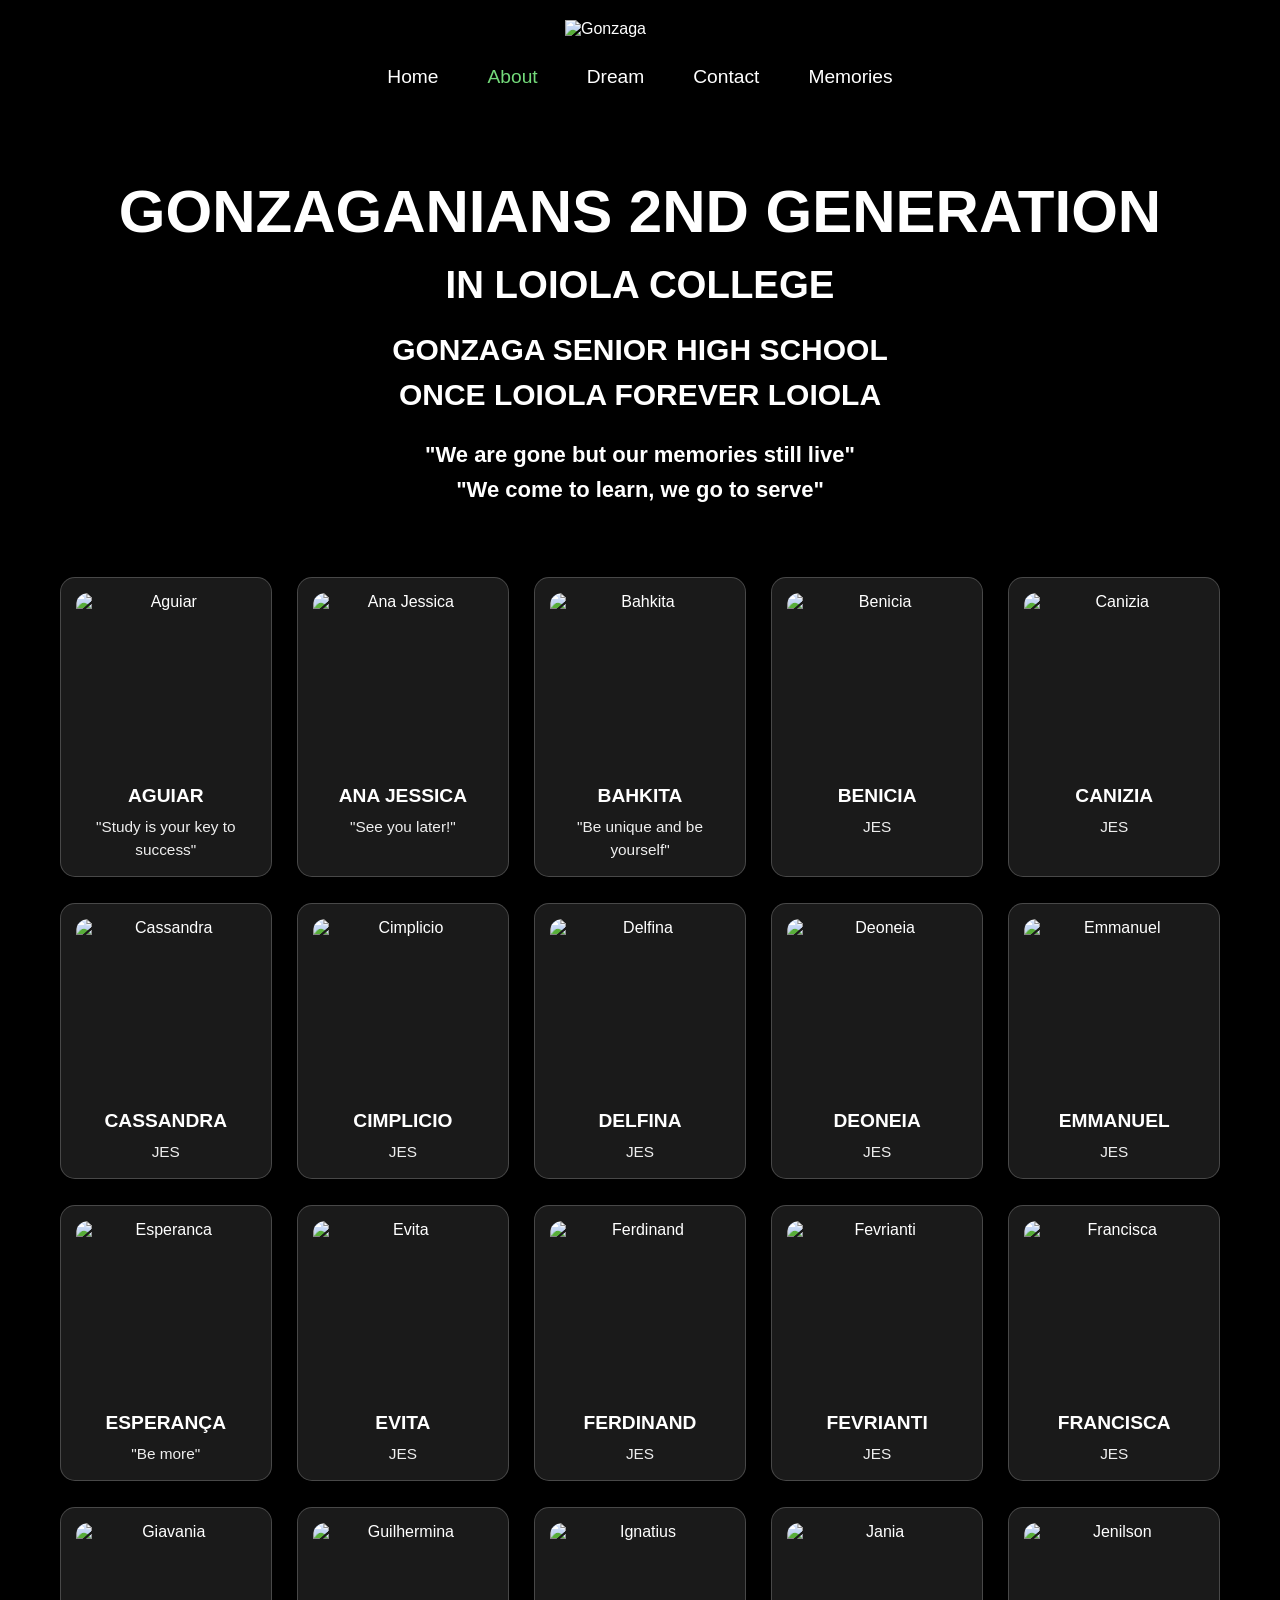
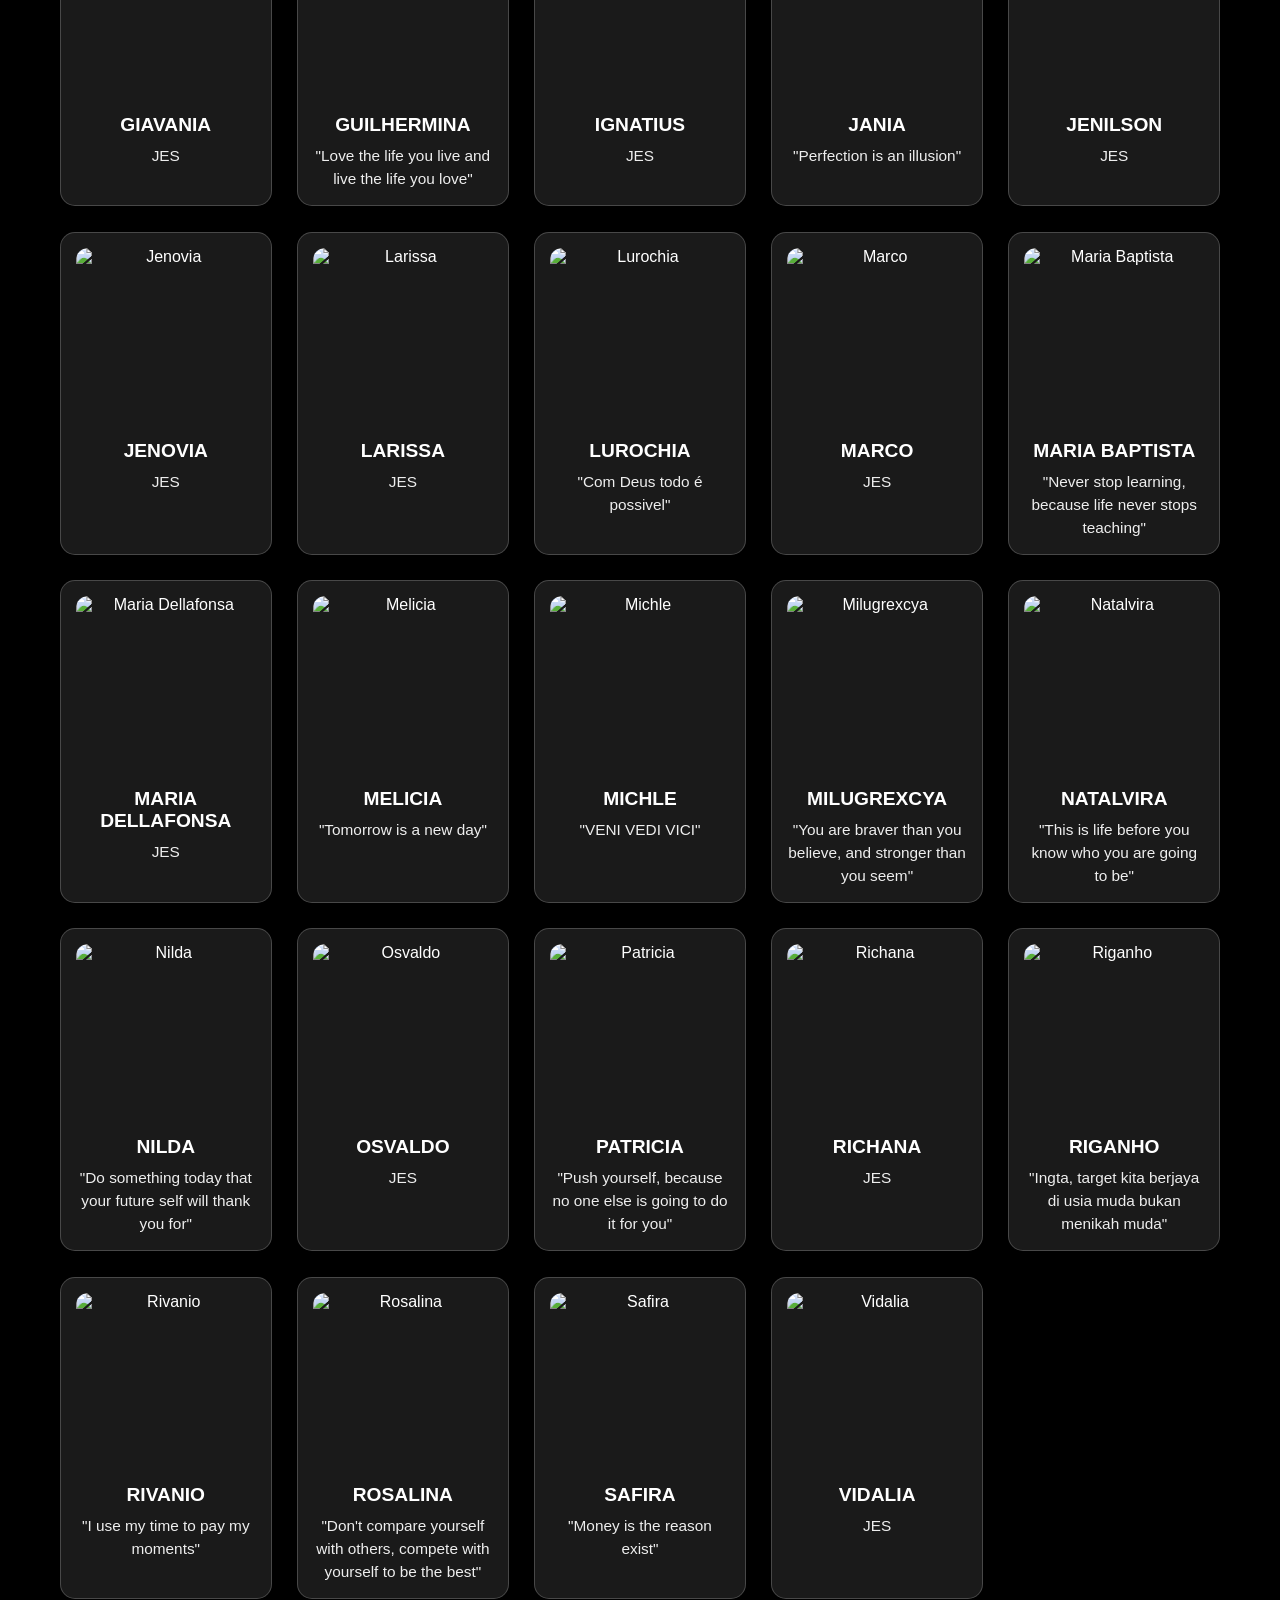
==== about.html @ f5c6c86b "Add files via upload" ====
<!DOCTYPE html>
<html lang="en">

<head>
    <meta charset="UTF-8">
    <meta name="viewport" content="width=device-width, initial-scale=1.0">

    <title>Gonzaga Project</title>

    <style>
        /* =========================
           RESET
        ========================= */

        * {
            margin: 0;
            padding: 0;
            box-sizing: border-box;
        }

        html {
            scroll-behavior: smooth;
        }

        body {
            width: 100%;
            min-height: 100vh;
            overflow-x: hidden;

            font-family: Arial, sans-serif;
            color: white;
            background: #000;
        }


        /* =========================
           BACKGROUND
        ========================= */

        .background {
            position: fixed;
            inset: 0;

            width: 100%;
            height: 100%;

            background:
                linear-gradient(
                    rgba(0, 0, 0, 0.55),
                    rgba(0, 0, 0, 0.75)
                ),
                url("mk.JPG");

            background-size: cover;
            background-position: center;
            background-repeat: no-repeat;

            z-index: -1;
        }


        /* =========================
           LOGO
        ========================= */

        .logo-img {
            display: block;

            width: clamp(90px, 12vw, 150px);
            height: auto;

            margin: 20px auto 10px;
        }


        /* =========================
           HEADER
        ========================= */

        header {
            width: 100%;

            display: flex;
            justify-content: center;
            align-items: center;

            padding: 10px 20px;
        }

        nav {
            display: flex;
            justify-content: center;
            align-items: center;

            flex-wrap: wrap;

            gap: clamp(8px, 2vw, 25px);
        }

        nav a {
            color: white;
            text-decoration: none;

            font-size: clamp(13px, 1.5vw, 20px);

            padding: 8px 12px;

            transition: 0.3s;
        }

        nav a:hover,
        nav a.active {
            color: #73da7a;
        }


        /* =========================
           WELCOME
        ========================= */

        .WELCOME {
            width: min(1200px, 94%);

            margin: 40px auto 0;

            padding: 30px 20px;

            text-align: center;
        }

        .WELCOME h1 {
            font-size: clamp(28px, 5vw, 60px);

            line-height: 1.2;

            margin-bottom: 15px;
        }

        .WELCOME h2 {
            font-size: clamp(20px, 3vw, 40px);

            margin-bottom: 20px;
        }

        .WELCOME h3 {
            font-size: clamp(16px, 2.5vw, 30px);

            line-height: 1.5;

            margin-bottom: 20px;
        }

        .WELCOME h4 {
            font-size: clamp(14px, 2vw, 22px);

            line-height: 1.6;

            margin-bottom: 50px;
        }


        /* =========================
           PHOTO CARDS
        ========================= */

        .cards {
            width: 100%;

            display: grid;

            grid-template-columns:
                repeat(auto-fit, minmax(180px, 1fr));

            gap: clamp(15px, 2vw, 30px);

            padding: 20px 0;
        }


        /* =========================
           CARD
        ========================= */

        .card {
            width: 100%;

            padding: 15px;

            text-align: center;

            background: rgba(255, 255, 255, 0.10);

            border: 1px solid rgba(255, 255, 255, 0.2);

            border-radius: 15px;

            backdrop-filter: blur(5px);

            transition: 0.3s;
        }

        .card:hover {
            transform: translateY(-8px);

            background: rgba(255, 255, 255, 0.18);
        }


        /* =========================
           FOTO
        ========================= */

        .card img {
            width: 100%;

            aspect-ratio: 1 / 1;

            object-fit: cover;

            display: block;

            border-radius: 12px;

            margin-bottom: 12px;
        }


        /* =========================
           NAMA
        ========================= */

        .ag {
            font-size: clamp(14px, 1.5vw, 20px);

            font-weight: bold;

            margin-bottom: 8px;
        }


        /* =========================
           QUOTE
        ========================= */

        .l1 {
            font-size: clamp(12px, 1.2vw, 17px);

            line-height: 1.5;

            color: #eee;
        }


        /* =========================
           TABLET
        ========================= */

        @media (max-width: 999px) and (min-width: 601px) {

            .cards {
                grid-template-columns: repeat(3, 1fr);
            }

        }


        /* =========================
           HANDPHONE
        ========================= */

        @media (max-width: 600px) {

            header {
                padding: 5px 10px;
            }

            nav {
                gap: 3px;
            }

            nav a {
                font-size: 12px;
                padding: 6px 7px;
            }

            .WELCOME {
                width: 94%;

                margin-top: 20px;

                padding: 20px 10px;
            }

            .cards {
                grid-template-columns: repeat(2, 1fr);

                gap: 12px;
            }

            .card {
                padding: 8px;

                border-radius: 10px;
            }

            .card img {
                border-radius: 8px;
            }
        }


        /* =========================
           HP KECIL
        ========================= */

        @media (max-width: 380px) {

            .cards {
                gap: 8px;
            }

            .card {
                padding: 6px;
            }

            .ag {
                font-size: 12px;
            }

            .l1 {
                font-size: 10px;
            }
        }
    </style>
</head>


<body>

    <!-- BACKGROUND -->
    <div class="background"></div>


    <!-- LOGO -->
    <img
        class="logo-img"
        src="GONZAGANIANS_2023-2025-removebg-preview.png"
        alt="Gonzaga"
    >


    <!-- NAVIGATION -->
    <header>
        <nav>
            <a href="Gonzaga.html">Home</a>
            <a href="about.html" class="active">About</a>
            <a href="work.html">Dream</a>
            <a href="konta1.html">Contact</a>
            <a href="explora.html">Memories</a>
        </nav>
    </header>


    <!-- WELCOME -->
    <section class="WELCOME">

        <h1>GONZAGANIANS 2ND GENERATION</h1>

        <h2>IN LOIOLA COLLEGE</h2>

        <h3>
            GONZAGA SENIOR HIGH SCHOOL<br>
            ONCE LOIOLA FOREVER LOIOLA
        </h3>

        <h4>
            "We are gone but our memories still live"<br>
            "We come to learn, we go to serve"
        </h4>


        <!-- =========================
             SEMUA FOTO
        ========================= -->

        <div class="cards">


            <div class="card">
                <img src="1 Aguiar.JPG" alt="Aguiar">
                <div class="ag">AGUIAR</div>
                <div class="l1">
                    "Study is your key to success"
                </div>
            </div>


            <div class="card">
                <img src="2 Ana Jessica.JPG" alt="Ana Jessica">
                <div class="ag">ANA JESSICA</div>
                <div class="l1">
                    "See you later!"
                </div>
            </div>


            <div class="card">
                <img src="3 Bahkita.JPG" alt="Bahkita">
                <div class="ag">BAHKITA</div>
                <div class="l1">
                    "Be unique and be yourself"
                </div>
            </div>


            <div class="card">
                <img src="4 Benicia.JPG" alt="Benicia">
                <div class="ag">BENICIA</div>
                <div class="l1">JES</div>
            </div>


            <div class="card">
                <img src="5 Canizia.JPG" alt="Canizia">
                <div class="ag">CANIZIA</div>
                <div class="l1">JES</div>
            </div>


            <div class="card">
                <img src="6 Cassandra.JPG" alt="Cassandra">
                <div class="ag">CASSANDRA</div>
                <div class="l1">JES</div>
            </div>


            <div class="card">
                <img src="7 Cimplicio.JPG" alt="Cimplicio">
                <div class="ag">CIMPLICIO</div>
                <div class="l1">JES</div>
            </div>


            <div class="card">
                <img src="8 Delfina.JPG" alt="Delfina">
                <div class="ag">DELFINA</div>
                <div class="l1">JES</div>
            </div>


            <div class="card">
                <img src="9 Deoneia.JPG" alt="Deoneia">
                <div class="ag">DEONEIA</div>
                <div class="l1">JES</div>
            </div>


            <div class="card">
                <img src="10 Emmanuel.JPG" alt="Emmanuel">
                <div class="ag">EMMANUEL</div>
                <div class="l1">JES</div>
            </div>


            <div class="card">
                <img src="11 Esperanca.JPG" alt="Esperanca">
                <div class="ag">ESPERANÇA</div>
                <div class="l1">
                    "Be more"
                </div>
            </div>


            <div class="card">
                <img src="12 Evita.JPG" alt="Evita">
                <div class="ag">EVITA</div>
                <div class="l1">JES</div>
            </div>


            <div class="card">
                <img src="13 Ferdinand.JPG" alt="Ferdinand">
                <div class="ag">FERDINAND</div>
                <div class="l1">JES</div>
            </div>


            <div class="card">
                <img src="14 Fevrianti.JPG" alt="Fevrianti">
                <div class="ag">FEVRIANTI</div>
                <div class="l1">JES</div>
            </div>


            <div class="card">
                <img src="15 Francisca.JPG" alt="Francisca">
                <div class="ag">FRANCISCA</div>
                <div class="l1">JES</div>
            </div>


            <div class="card">
                <img src="16 Giavania.JPG" alt="Giavania">
                <div class="ag">GIAVANIA</div>
                <div class="l1">JES</div>
            </div>


            <div class="card">
                <img src="17 Guilhermina.JPG" alt="Guilhermina">
                <div class="ag">GUILHERMINA</div>
                <div class="l1">
                    "Love the life you live
                    and live the life you love"
                </div>
            </div>


            <div class="card">
                <img src="18 Ignatius.JPG" alt="Ignatius">
                <div class="ag">IGNATIUS</div>
                <div class="l1">JES</div>
            </div>


            <div class="card">
                <img src="20 Jania.JPG" alt="Jania">
                <div class="ag">JANIA</div>
                <div class="l1">
                    "Perfection is an illusion"
                </div>
            </div>


            <div class="card">
                <img src="21 Jenilson.JPG" alt="Jenilson">
                <div class="ag">JENILSON</div>
                <div class="l1">JES</div>
            </div>


            <div class="card">
                <img src="22 Jenovia.JPG" alt="Jenovia">
                <div class="ag">JENOVIA</div>
                <div class="l1">JES</div>
            </div>


            <div class="card">
                <img src="23 Larissa.JPG" alt="Larissa">
                <div class="ag">LARISSA</div>
                <div class="l1">JES</div>
            </div>


            <div class="card">
                <img src="24 Lurocia.JPG" alt="Lurochia">
                <div class="ag">LUROCHIA</div>
                <div class="l1">
                    "Com Deus todo é possivel"
                </div>
            </div>

            
 <div class="card">
                <img src="25 Marco.JPG" alt="Marco">
                <div class="ag">MARCO</div>
                <div class="l1">JES</div>
            </div>


 <div class="card">
                <img src="26 Maria Baptista.JPG" alt="Maria Baptista">
                <div class="ag">MARIA BAPTISTA</div>
                <div class="l1">
                    "Never stop learning,
                    because life never stops teaching"
                </div>
            </div>


            <div class="card">
                <img src="27 Maria Delafonsa.JPG" alt="Maria Dellafonsa">
                <div class="ag">MARIA DELLAFONSA</div>
                <div class="l1">JES</div>
            </div>


            <div class="card">
                <img src="28 Melicia.JPG" alt="Melicia">
                <div class="ag">MELICIA</div>
                <div class="l1">
                    "Tomorrow is a new day"
                </div>
            </div>


   <div class="card">
                <img src="29 Michel.JPG" alt="Michle">
                <div class="ag">MICHLE</div>
                <div class="l1">
                    "VENI VEDI VICI"
                </div>
            </div>


             <div class="card">
                <img src="30 Milugrrexcya.JPG" alt="Milugrexcya">
                <div class="ag">MILUGREXCYA</div>
                <div class="l1">
                    "You are braver than you believe,
                    and stronger than you seem"
                </div>
            </div>


            <div class="card">
                <img src="31 Natalvira.JPG" alt="Natalvira">
                <div class="ag">NATALVIRA</div>
                <div class="l1">
                    "This is life before you
                    know who you are going to be"
                </div>
            </div>


            <div class="card">
                <img src="32 Nilda.JPG" alt="Nilda">
                <div class="ag">NILDA</div>
                <div class="l1">
                    "Do something today that your
                    future self will thank you for"
                </div>
            </div>


            <div class="card">
                <img src="33 Osvaldo.JPG" alt="Osvaldo">
                <div class="ag">OSVALDO</div>
                <div class="l1">JES</div>
            </div>

            
            <div class="card">
                <img src="34 Patricia.JPG" alt="Patricia">
                <div class="ag">PATRICIA</div>
                <div class="l1">
                    "Push yourself, because no one else
                    is going to do it for you"
                </div>
            </div>


             <div class="card">
                <img src="35 Richana.JPG" alt="Richana">
                <div class="ag">RICHANA</div>
                <div class="l1">JES</div>
            </div>


            <div class="card">
                <img src="36 Riganho.JPG" alt="Riganho">
                <div class="ag">RIGANHO</div>
                <div class="l1">
                    "Ingta, target kita berjaya di usia
                    muda bukan menikah muda"
                </div>
            </div>


             <div class="card">
                <img src="37 Rivanio.JPG" alt="Rivanio">
                <div class="ag">RIVANIO</div>
                <div class="l1">
                    "I use my time to pay my moments"
                </div>
            </div>

 
            <div class="card">
                <img src="38 Rosalina.JPG" alt="Rosalina">
                <div class="ag">ROSALINA</div>
                <div class="l1">
                    "Don't compare yourself with others,
                    compete with yourself to be the best"
                </div>
            </div>


            <div class="card">
                <img src="39 Safira.JPG" alt="Safira">
                <div class="ag">SAFIRA</div>
                <div class="l1">
                    "Money is the reason exist"
                </div>
            </div>


            <div class="card">
                <img src="40 Vidalia.JPG" alt="Vidalia">
                <div class="ag">VIDALIA</div>
                <div class="l1">JES</div>
            </div>

        </div>

    </section>


    <!-- MUSIC -->

    <audio
        autoplay
        loop
        src="Forever_Young_-_Alphaville__LIRIK_DAN_TERJEMAHAN_(256k).mp3">
    </audio>

</body>
</html>
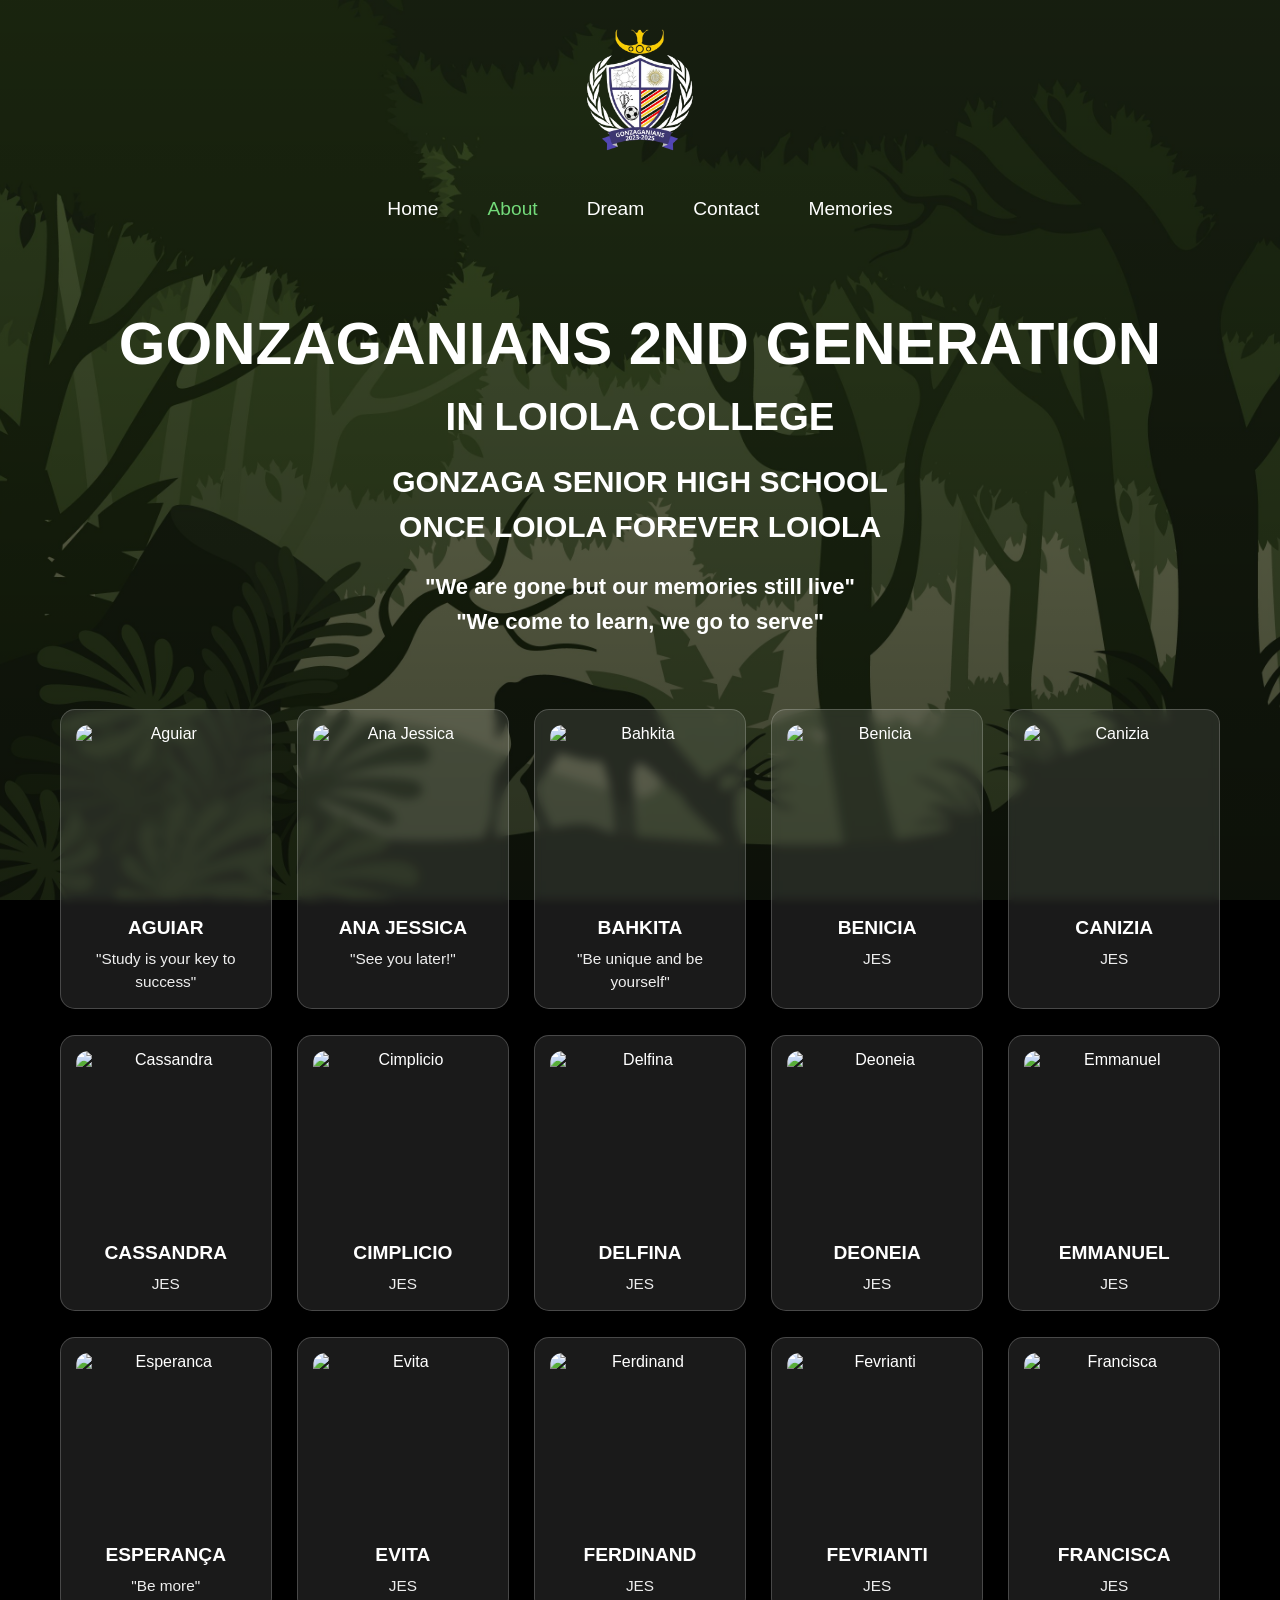
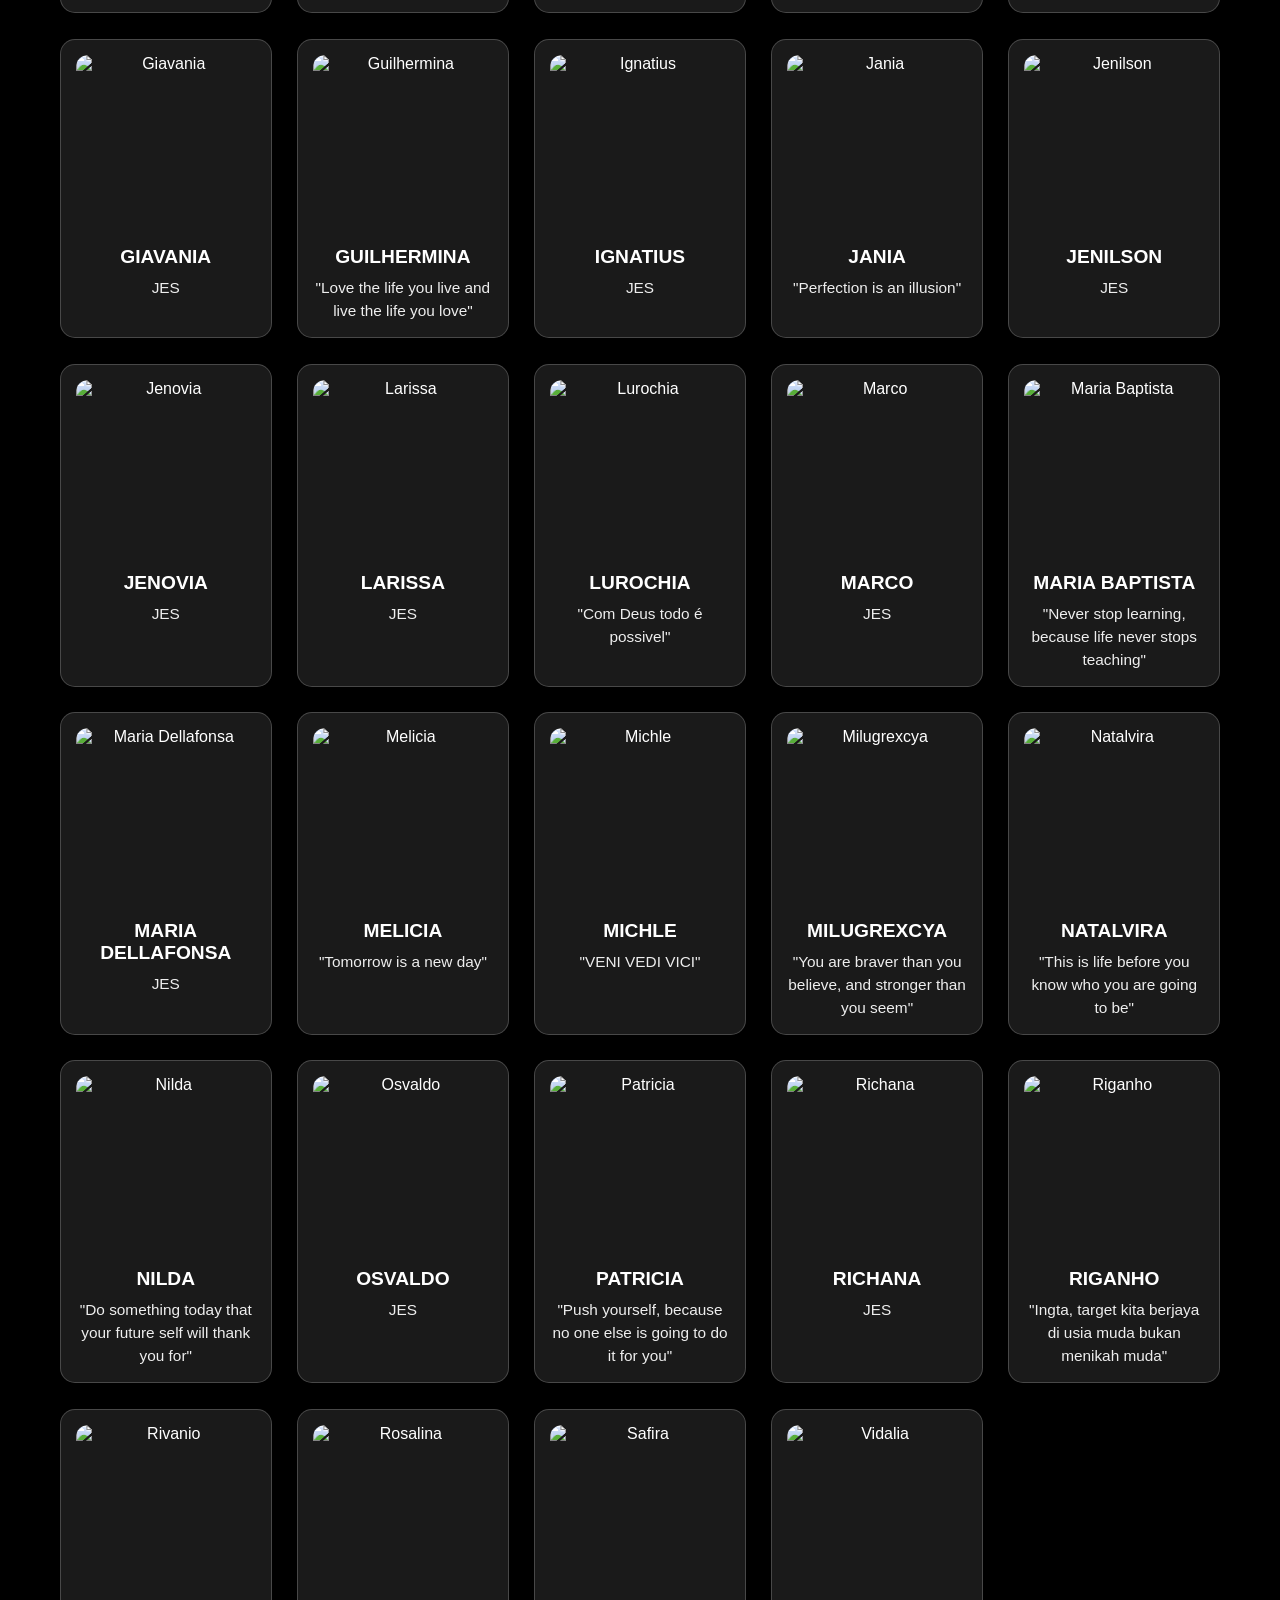
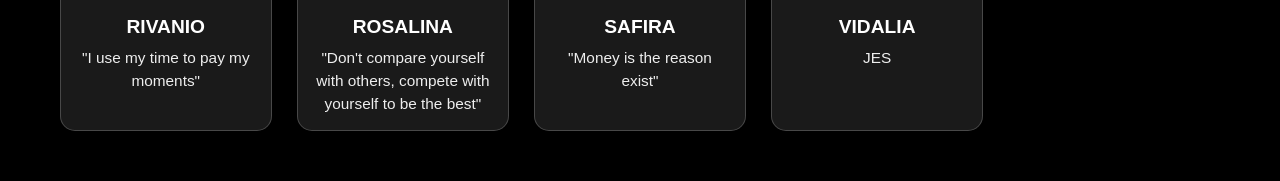
==== commit 35dc2753: "Update about.html" ====
--- a/about.html
+++ b/about.html
@@ -4,6 +4,7 @@
 <head>
     <meta charset="UTF-8">
     <meta name="viewport" content="width=device-width, initial-scale=1.0">
+    <link rel="icon" type="image/png" href="Vanio.pixel.png">
 
     <title>Gonzaga Project</title>
 
@@ -716,4 +717,4 @@
     </audio>
 
 </body>
-</html>+</html>
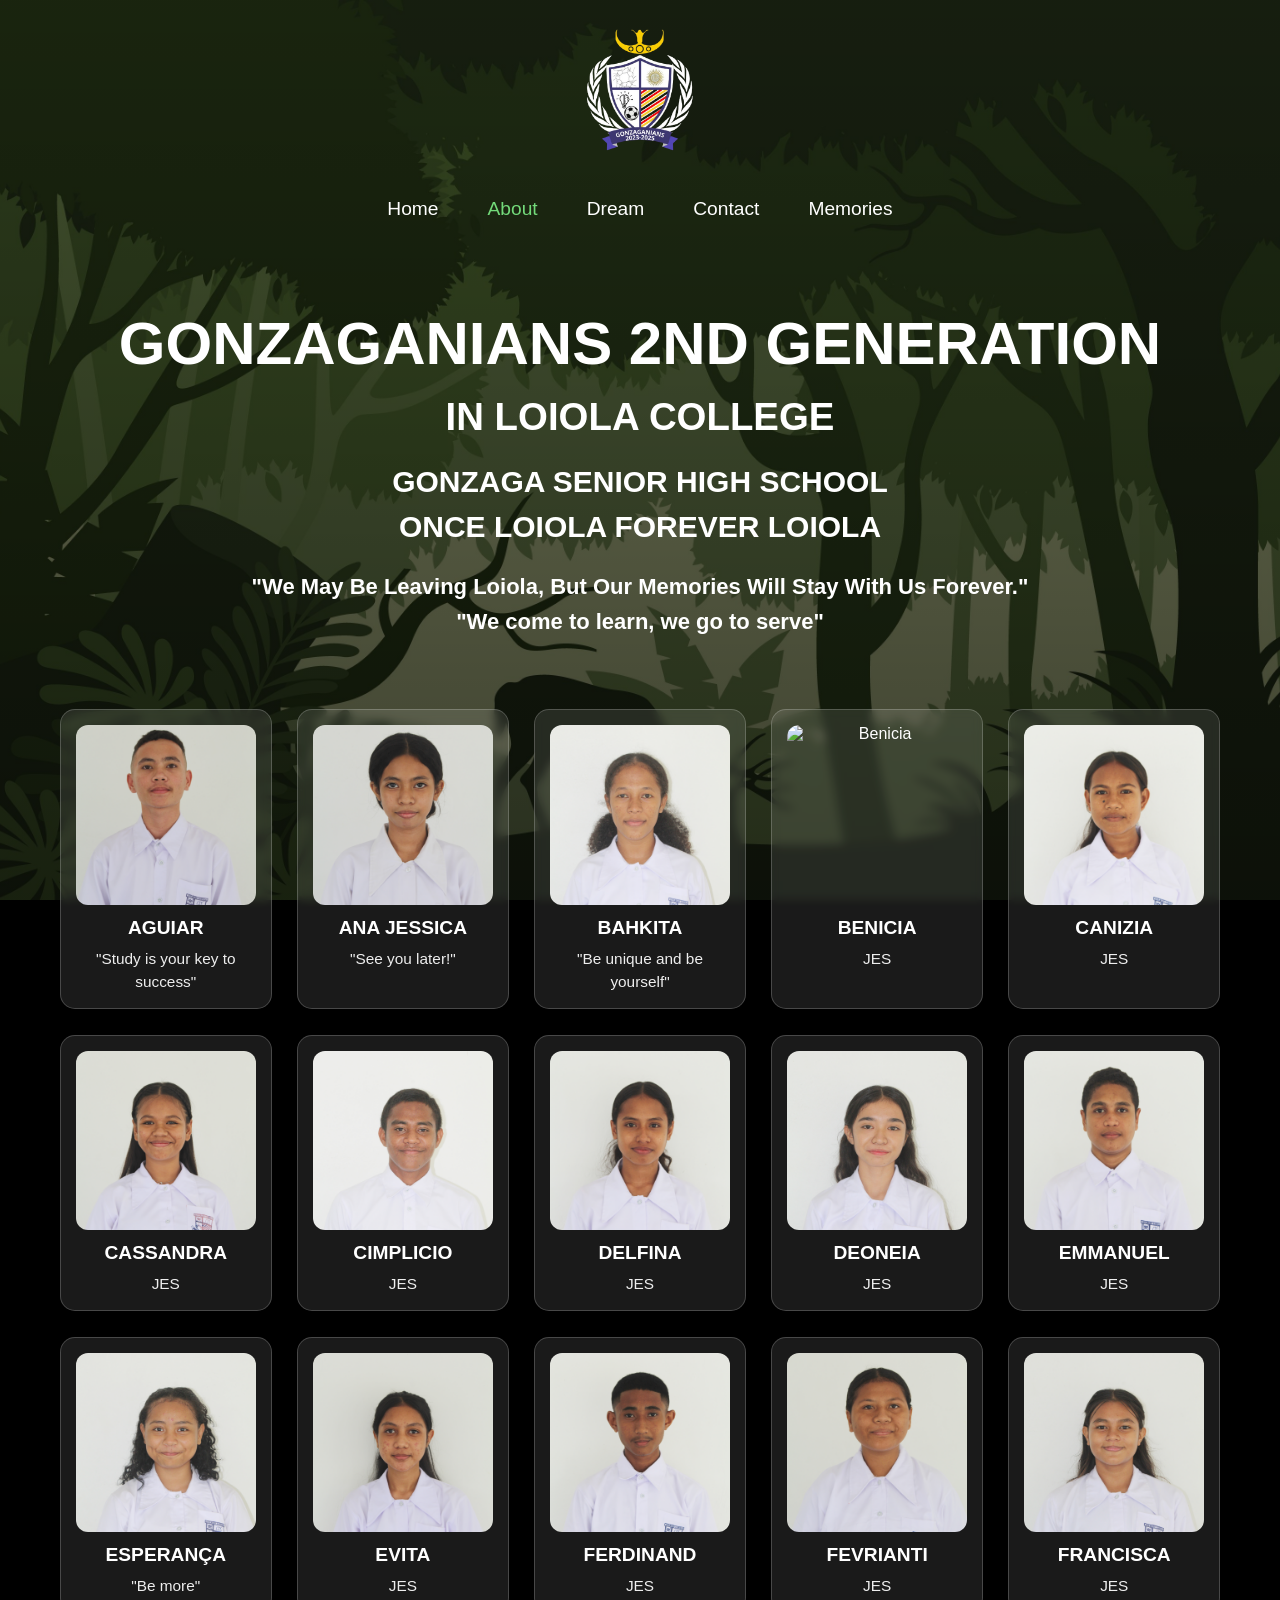
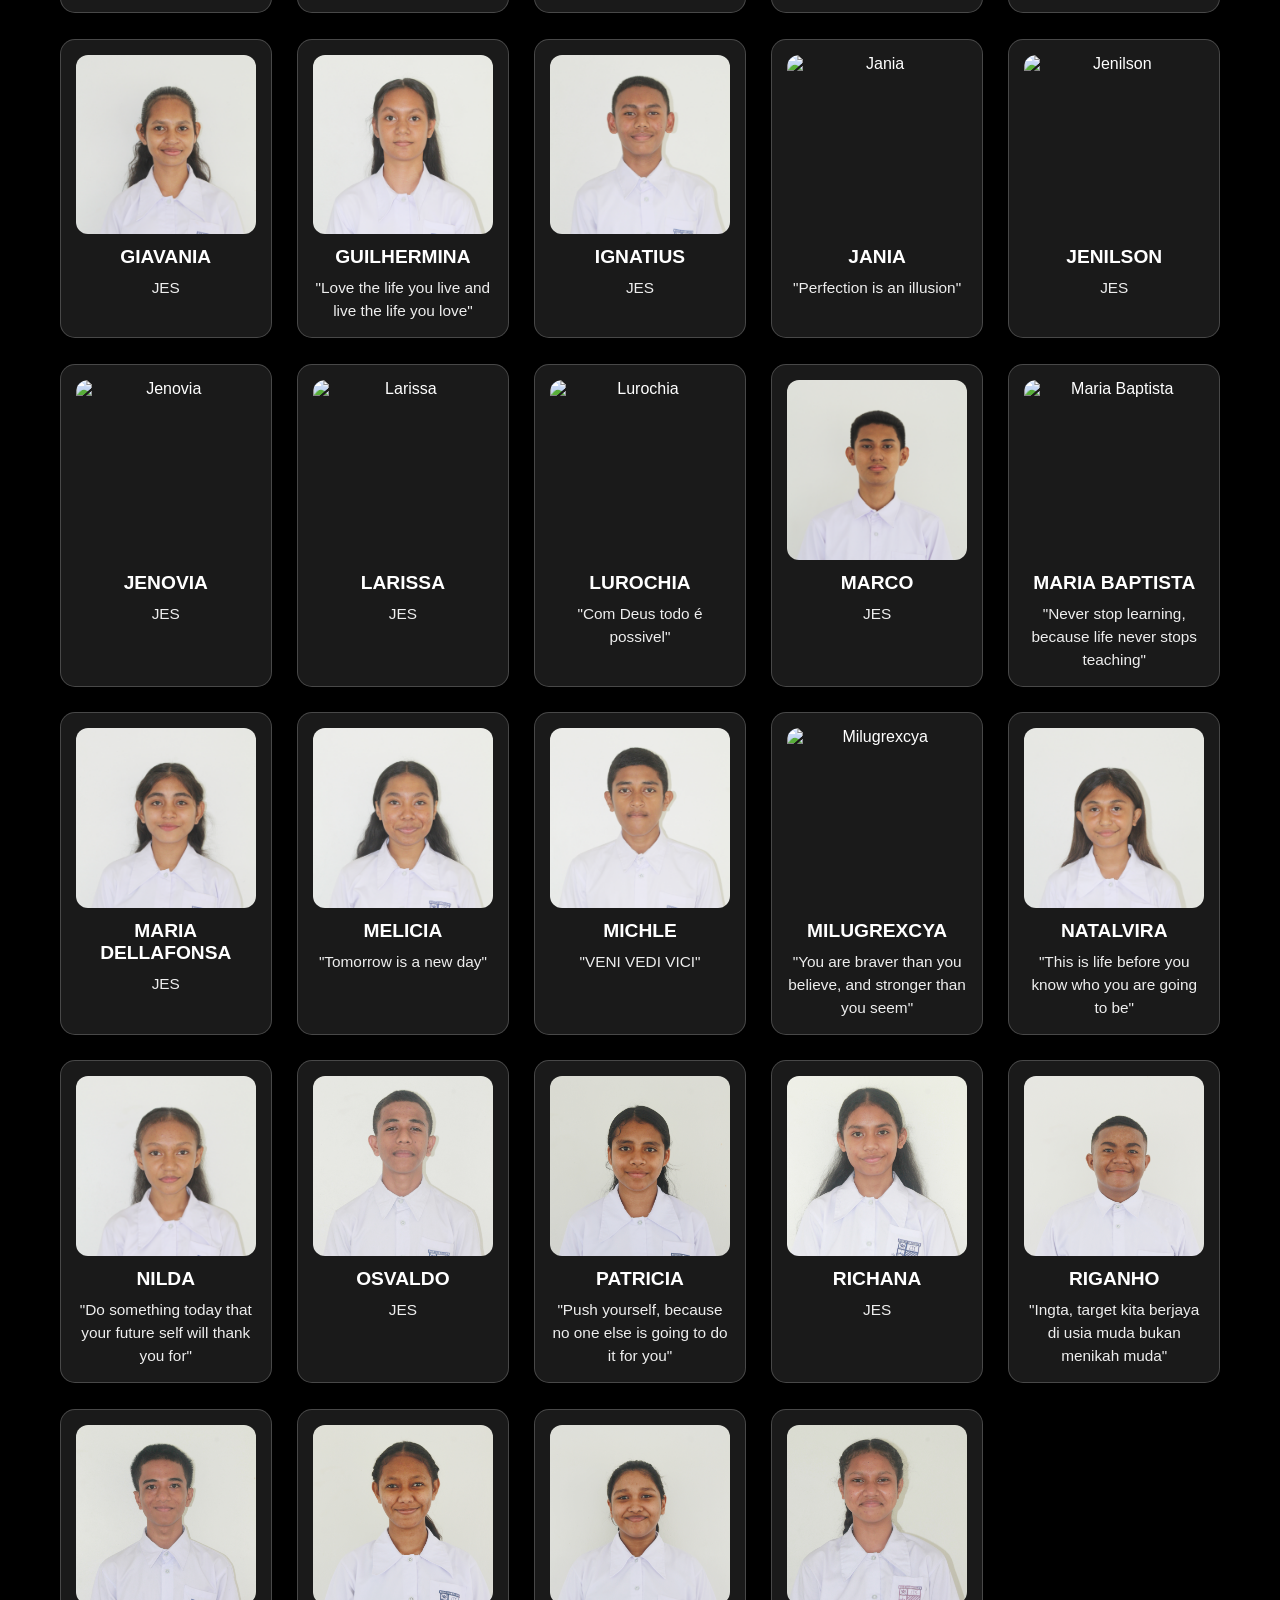
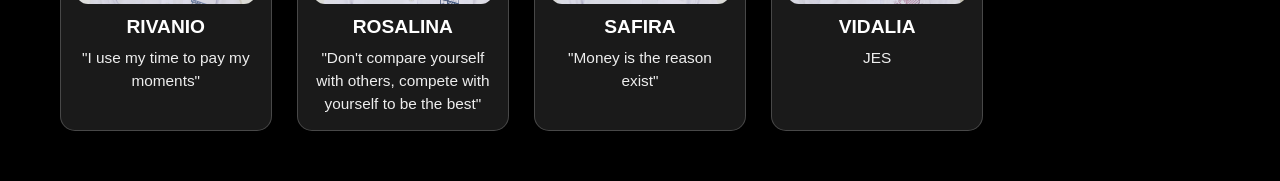
==== commit af7b2981: "Update about.html" ====
--- a/about.html
+++ b/about.html
@@ -375,7 +375,7 @@
         </h3>
 
         <h4>
-            "We are gone but our memories still live"<br>
+            "We May Be Leaving Loiola, But Our Memories Will Stay With Us Forever."<br>
             "We come to learn, we go to serve"
         </h4>
 
